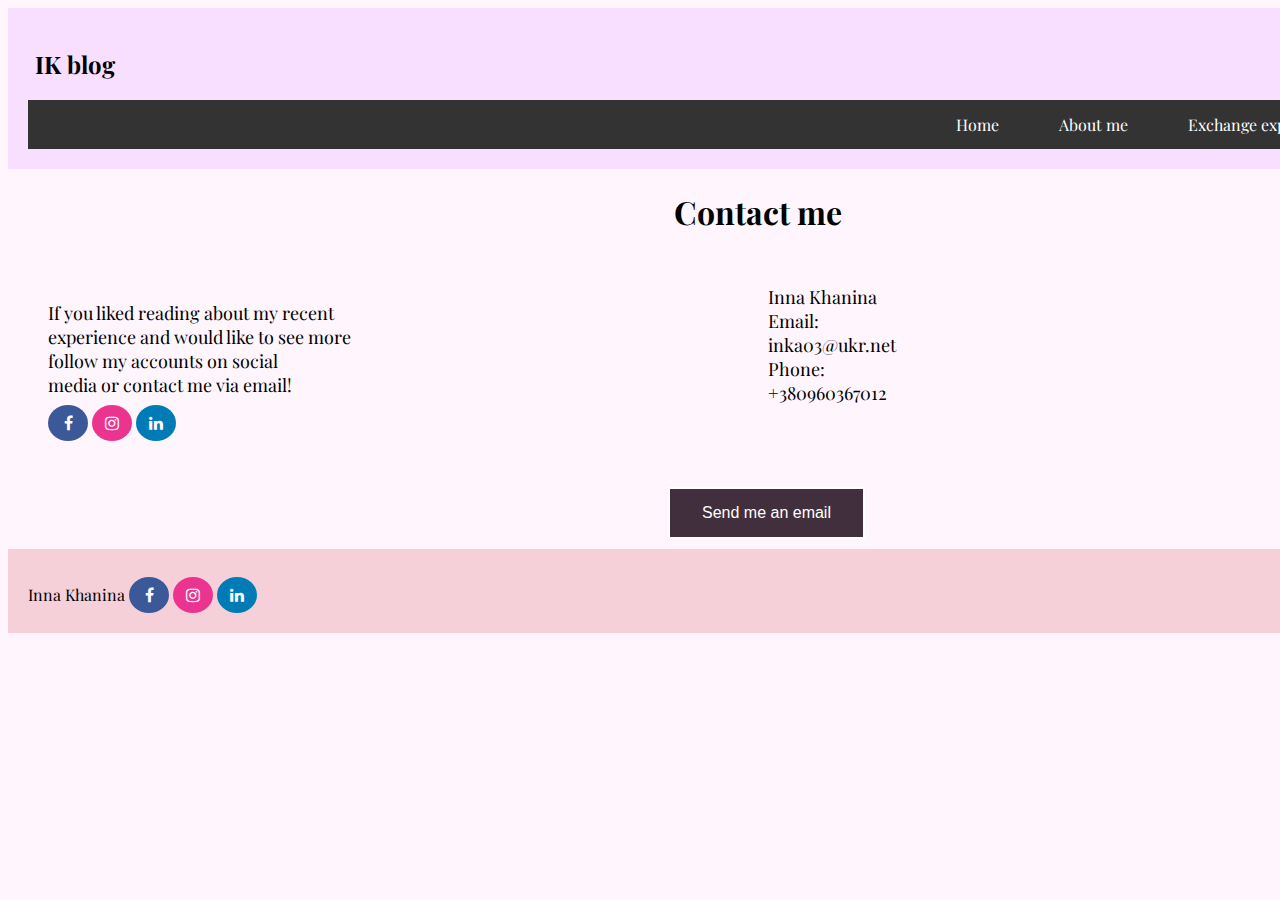
==== contact.html @ acf71463 "Add files via upload" ====
<!DOCTYPE html>
<html>
	<head>
	 <title> Personal Website</title>
	 <link rel="stylesheet" href="style.css" />
	<link rel="preconnect" href="https://fonts.googleapis.com">
	<link rel="preconnect" href="https://fonts.gstatic.com" crossorigin>
	<link href="https://fonts.googleapis.com/css2?family=Playfair+Display&display=swap" rel="stylesheet">
	 </head>
	<body>
	  <div id="container">
	 <header>
	 <h2>IK blog</h2>
	 <nav>
	 <ul>
	 <li><a href="contact.html">Contact</a></li>
	 <li><a href="exchange.html">Exchange experience</a></li>
	 <li><a href="about.html">About me</a></li>
	 <li><a href="index.html">Home</a></li>  
	</ul>
	 </nav>
	 </header>
	 <main>
	 <h1 style="text-align:center;">Contact me</h1>
	  <div class="two-column">
	   <div>
	   <p>
	      <font size="+1">If you liked reading about my recent <br> experience and would like to see more <br>
		   follow my accounts on social <br> media or contact me via email! </font><br>
		   <link rel="stylesheet" href="https://cdnjs.cloudflare.com/ajax/libs/font-awesome/4.7.0/css/font-awesome.min.css">
	<a href="https://www.facebook.com/profile.php?id=100004232145917" class="fa fa-facebook"></a>
	<a href="https://www.instagram.com/innaxanina/" class="fa fa-instagram"></a>
	<a href="https://www.linkedin.com/in/inna-khanina-0947541bb/" class="fa fa-linkedin"></a>   
		</p>
	   </div>
		<div>
		<font size="+1">Inna Khanina <br> 
		   Email:<br> 
		   inka03@ukr.net<br> 
		   Phone:<br> 
		   +380960367012</font>
	   </div>
	  </div>
	  <button class="button4"><a href="mailto:inka03@ukr.net">Send me an email</a></button>
	 </main>
	 <footer>
	  	<p>
	Inna Khanina <link rel="stylesheet" href="https://cdnjs.cloudflare.com/ajax/libs/font-awesome/4.7.0/css/font-awesome.min.css">
	<a href="https://www.facebook.com/profile.php?id=100004232145917" class="fa fa-facebook"></a>
	<a href="https://www.instagram.com/innaxanina/" class="fa fa-instagram"></a>
	<a href="https://www.linkedin.com/in/inna-khanina-0947541bb/" class="fa fa-linkedin"></a>
      </p>
	 </footer>
	 </div>
	</body>
</html>
---- style.css ----
body{
	  background-color: #fff5fc;
	  font-family: 'Playfair Display', serif;
	  margin: o;
	  }
	  .me-picture{
	  width:500px;
	display: block;
	margin-top: 15px;
	margin-left: 150px;
	margin-right: auto;
	width: 70%;
	padding: 0;
	}
	.food-picture{
	  width:500px;
	display: block;
	margin-left: auto;
	margin-right: auto;
	width: 100%;
	  }
	  .architecture-picture{
	  width:500px;
	display: block;
	margin-left: auto;
	margin-right: auto;
	width: 100%;
	  }
	  .people-picture{
	  width:500px;
	display: block;
	margin-left: auto;
	margin-right: auto;
	width: 100%;
		}
		.Marseille-picture{
	  width:500px;
	display: block;
	margin-left: auto;
	margin-right: auto;
	width: 85%;
		}
		.Annecy-picture{
	  width:500px;
	display: block;
	margin-left: auto;
	margin-right: auto;
	width: 85%;
		}
	  	.lyon-picture{
	  width:1000px;
	display: block;
	margin-left: auto;
	margin-right: auto;
	width: 75%;
	  }
	  
	  #container {
	     width: 1500px;
		 margin: 0 auto;
		 background-color: #fff5fc;
		 }
		 
header{
	background-color:#f8deff;
	padding: 20px;
	margin: 0;
	}
	header h2{
	margin:0;
	padding-left: 7px;
	padding-top: 20px;
	padding-bottom: 20px;
}
nav ul {
  list-style-type: none;
  margin: 0;
  padding: 0;
  overflow: hidden;
  background-color: #333;
}

nav li {
  float: right;
}

nav li a {
  display: block;
  color: white;
  text-align: center;
  padding: 14px 30px;
  text-decoration: none;
} 

nav li a:hover {
  background-color: #111;
}
footer{
	background-color:#f5d0d9;
	padding: 20px;
	margin: 0;
}
footer p{
	margin:0;
}
.two-column {
  display: grid;
  grid-template-columns: 50% 50%;
  padding: 30px;
  background-color: #fff5fc;
}
.two-column div {
  background-color: transparent;
  margin-left: 10px;
  margin-right: 10px;
}
.three-column {
  display: grid;
  grid-template-columns: 33% 33% 33%;
  padding: 40px;
  background-color: #CEB7B3;
  margin: 0;
}
.three-column div {
  background-color: transparent;
  margin-left: 10px;
  margin-right: 10px;
}
.fa {
  margin-top: 8px;
  padding: 10px;
  font-size: 30px;
  width: 20px;
  text-align: center;
  text-decoration: none;
  border-radius: 50%;
}
.fa-instagram {
  background: #eb348f;
  color: white;
}
.fa-linkedin {
  background: #007bb5;
  color: white;
}
.fa-facebook {
  background: #3B5998;
  color: white;
}
.button1 {
  border: none;
  color: white;
  padding: 15px 32px;
  margin-bottom: 20px;
  text-align: center;
  text-decoration: none;
  display: inline-block ;
  font-size: 16px;
  margin-left:680px;
  margin-right: 600px;
  cursor: pointer;
}
	a {
		text-decoration: none;
		color:white;
	}
	
.button1 {background-color:#422f3e;
  color: white;
  border: 2px solid white;
}
.button1:hover {
  background-color: #CEB7B3;
  color: white;
}
	.button2 {
  border: none;
  color: white;
  padding: 15px 32px;
  text-align: center;
  text-decoration: none;
  display: inline-block;
  font-size: 16px;
  margin-top: 20px;
  margin-left:550px;
  margin-right: 600px;
  cursor: pointer;
  width: 340px;
}
	
.button2 {background-color:#422f3e;
  color: white;
  border: 2px solid white;
}
.button2:hover {
  background-color: #CEB7B3;
  color: white;
}
	.button3 {
  border: none;
  color: white;
  padding: 15px 32px;
  text-align: center;
  text-decoration: none;
  display: inline-block ;
  font-size: 16px;
  margin-left:610px;
  margin-right: 600px;
  cursor: pointer;
  margin-bottom: 30px;
  width: 300px;
}
	
.button3 {background-color:#422f3e;
  color: white;
  border: 2px solid white;
}
.button3:hover {
  background-color: #CEB7B3;
  color: white;
}
	.button4 {
  border: none;
  color: white;
  padding: 15px 32px;
  text-align: center;
  text-decoration: none;
  display: inline-block ;
  font-size: 16px;
  margin-left:660px;
  margin-right: 600px;
  margin-bottom: 10px;
  cursor: pointer;
}
	
.button4 {background-color:#422f3e;
  color: white;
  border: 2px solid white;
}
.button4:hover {
  background-color: #CEB7B3;
  color: white;
}
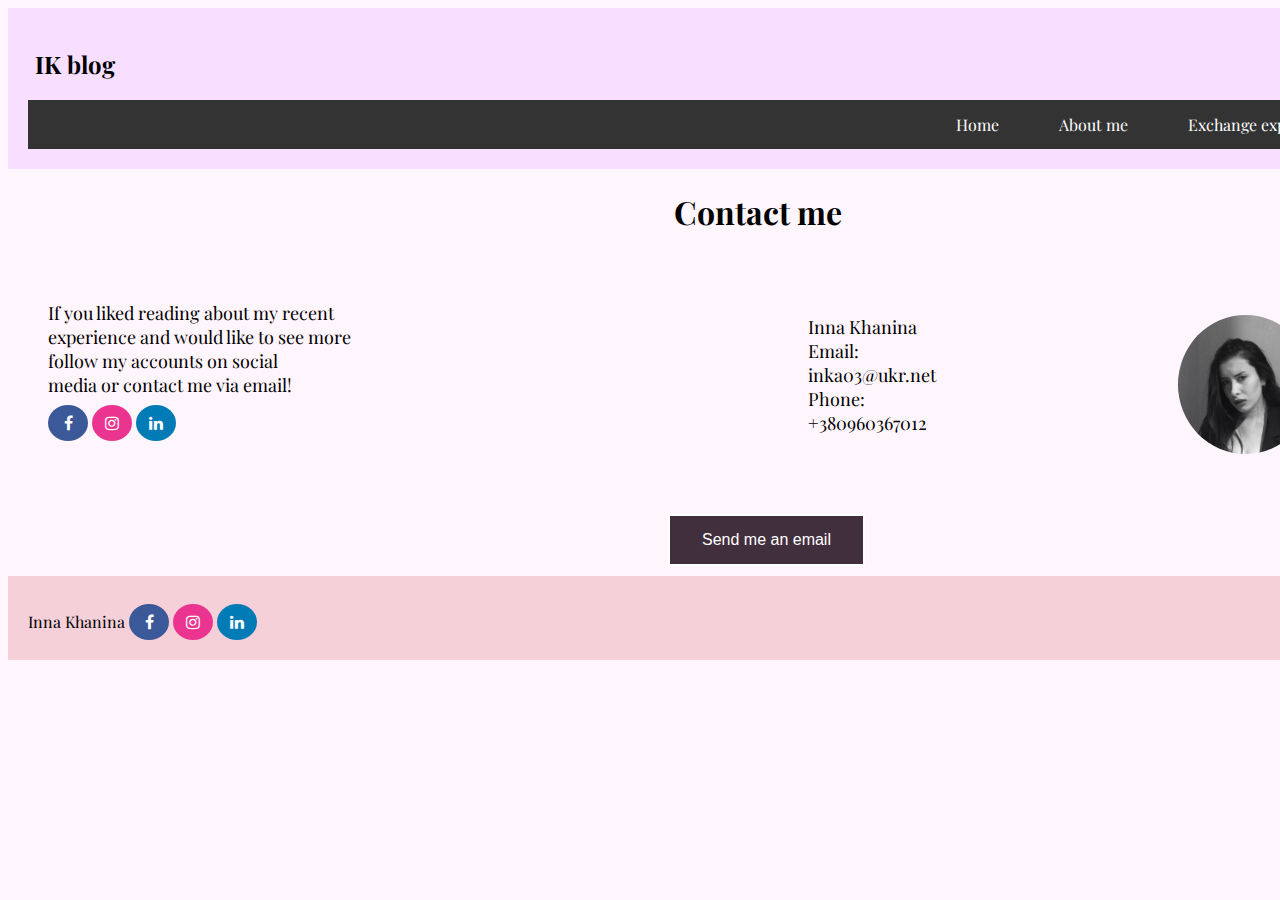
==== commit 6cdeb7bf: "Add files via upload" ====
--- a/contact.html
+++ b/contact.html
@@ -33,12 +33,17 @@
 	<a href="https://www.linkedin.com/in/inna-khanina-0947541bb/" class="fa fa-linkedin"></a>   
 		</p>
 	   </div>
+	   <div class="two-column">
 		<div>
 		<font size="+1">Inna Khanina <br> 
 		   Email:<br> 
 		   inka03@ukr.net<br> 
 		   Phone:<br> 
 		   +380960367012</font>
+	   </div>
+	   <div>
+	   <img class="myself-picture" src="mee.jpg" alt="Profile picture" />
+	   </div>
 	   </div>
 	  </div>
 	  <button class="button4"><a href="mailto:inka03@ukr.net">Send me an email</a></button>
--- a/style.css
+++ b/style.css
@@ -240,4 +240,12 @@
 .button4:hover {
   background-color: #CEB7B3;
   color: white;
-}+}
+.myself-picture{
+	  width:500px;
+	display: block;
+	margin-left: 50px;
+	margin-right: auto;
+	width: 45%;
+	 border-radius: 70%;
+	  }